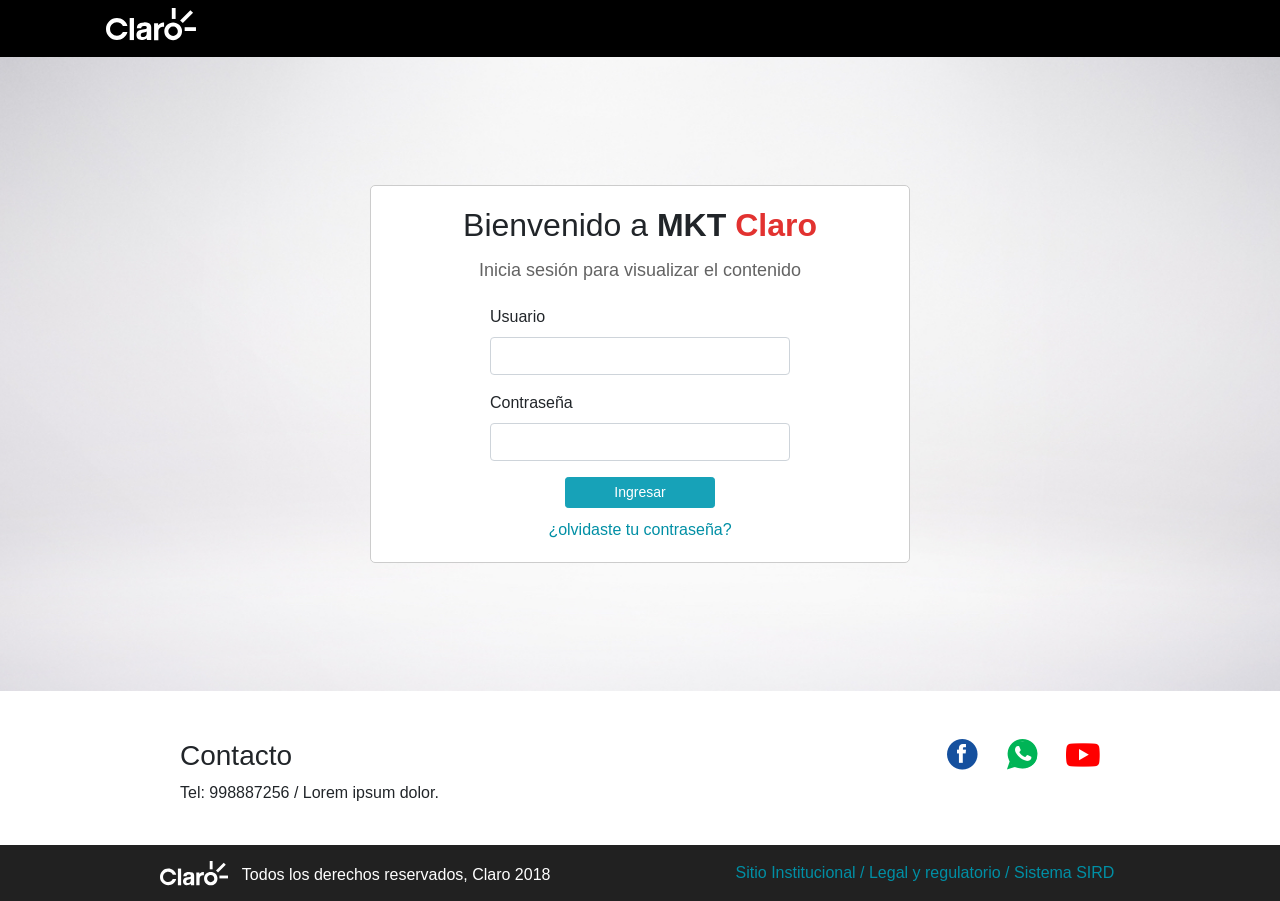
==== login.html @ d49c3069 "front files" ====
<!DOCTYPE html>
<html lang="es-PE">
<head>
	<meta charset="UTF-8"> 
	<meta name="viewport" content="width=device-width, initial-scale=1, shrink-to-fit=no"> 
	<title>Revista Digital</title> 

	<link rel="stylesheet" type="text/css" href="css/main.css">
	<link rel="stylesheet" type="text/css" href="css/bootstrap.css">

</head> 
<body>


	<header class="fixed-top">
		<div class="container">
			<div class="row">
				<div class="col-lg-12 no-gutters">
					<nav class="navbar navbar-dark">
						<a href="#"><img src="assets/logo-claro.svg" class="lg_claro img-fluid"></a>
					</nav>
				</div>
			</div>
		</div>
	</header>


	<div class="main">

		<section class="login-form">
			<div class="container">
				<div class="row">
					<div class="col-lg-6 mx-auto col-md-6 col-sm-12">

						<form class="formulario">
							<h2>Bienvenido a <strong>MKT</strong> <span>Claro</span></h2>
							<p>Inicia sesión para visualizar el contenido</p>
							<div class="content-form">
								<div class="form-group">
									<label for="usuario">Usuario</label>
									<input type="text" class="form-control" id="usuario" aria-describedby="user" placeholder="">
								</div>
								<div class="form-group">
									<label for="password">Contraseña</label>
									<input type="password" class="form-control" id="password" placeholder="">
								</div>

								<button type="submit" class="btn btn-primary btn-info btn-sm btn-ingresa" style="width: 150px;">Ingresar</button>
								<a href="#" class="enlace_ver"> ¿olvidaste tu contraseña?</a>
							</div>
							
						</form>
						
					</div>
				</div>
			</div>
		</section>


		<section class="contacto">
			<div class="container">
				<div class="row">
					<div class="col-lg-10 mx-auto">
						<div class="row pt-5 pb-4">
							<div class="col-md-6 col-sm-12">
									<h3>Contacto</h3>
									<p>Tel: 998887256 / Lorem ipsum dolor.</p>
							</div>
							<div class="col-md-6 col-sm-12 text-right">
								<a href="#"><img src="assets/icon-facebook.png" class="img-fluid"></a>
								<a href="#" class="ml-4"><img src="assets/icon-whatsapp.png" class="img-fluid"></a>
								<a href="#" class="ml-4"><img src="assets/icon-youtube.png" class="img-fluid"></a>
							</div>
						</div>
					</div>
				</div>
			</div>
		</section>


	</div>


	


	<footer>
		<div class="container">
			<div class="row pt-3">
				<div class="col-lg-6 col-md-12 text-center">
					<span class=""><img src="assets/logo-claro.svg" class="lg_claro-f"></span> <span>Todos los derechos reservados, Claro 2018</span>
				</div>
				<div class="col-lg-6 col-md-12 text-center text-right">
					<p class="enlace_ver">
						<a href="http://www.claro.com.pe/institucional/" target="_blank" class="enlace_ver">Sitio Institucional</a> /
						<a href="http://www.claro.com.pe/legal-y-regulatorio/" target="_blank" class="enlace_ver">Legal y regulatorio</a> /
						<a href="http://www2.osiptel.gob.pe/Devoluciones/Principal.aspx" target="_blank" class="enlace_ver">Sistema SIRD</a>
					</p>
				</div>
			</div>
		</div>
	</footer>


	<script src="js/jquery-3.3.1.slim.min.js"></script>
	<script src="js/popper.min.js"></script>
	<script src="js/bootstrap.min.js"></script>
	
</body>
</html>
---- css/main.css ----
*{
	margin:0;
	padding: 0;
}
header{
	background: #000000;
	height: 57px;
}
header .navbar a{
	color: #fff;
	text-decoration: none;
	font-size: 18px;
	font-weight: 400;
}
header .navbar a .text-sesion{
	display: inline-block;
	vertical-align: top;
	margin-top: 3px;
}

.lg_claro{
	padding-left: 5px;
	padding-bottom: 5px;
}
.lg_claro-f{
	padding-right: 10px;
	padding-bottom: 5px;
	height: 30px;
}
.bg-negro{
	background: #000;
	max-width: 350px;
	width: 100%;
}
@media screen and (max-width: 450px){
	.bg-negro{
		max-width: 100%;
	}
}
.bg_menu{
	position: fixed;
	z-index: -1;
	top:0;
	left: 0;
	margin-top: 57px;
	width: 100%;
	height: 100vh;
	background: rgba(255,255,255,.5);
}
.menu .item-menu{
	border-bottom: solid 1px #fff;
	padding: 5px 0;
}
.menu .item-menu a{
	color: #fff;
}
.menu .item-menu a:hover{
	color: #aaa;
}

.main{
	position: relative;
	display: block;
	padding-top: 57px;
}
.navbar-dark .navbar-toggler-icon{
	background-image: url('../assets/ico-menu.svg') !important;
}
.navbar-dark .navbar-toggler{
	outline: 0;
	color: rgba(255, 255, 255, 0) !important;
  border-color: rgba(255, 255, 255, 0) !important; 
}

.carousel-item .carousel-caption{
	padding-top: 0;
	padding-bottom: 0; 
	bottom: 0;
}

.catalogos{
	padding: 20px 0 40px;
}
.catalogos img{
	margin: 0 auto;
	display: block;
	margin-left: 5%; 
}

.catalogos h2{
	text-align: center;
	font-size: 26px;
	font-weight: 500;
	padding-top: 30px;
	padding-bottom: 30px;
}

.catalogos p{
	text-align: center;
	font-weight: 500;
}

.campanias{
	background: #f2f2f2;
	padding: 20px;
	text-align: center;
}
.campanias h2{
	text-align: center;
	font-size: 26px;
	font-weight: 500;
	padding-top: 30px;
	padding-bottom: 20px;
}
.enlace_ver{
	color: #008fa5;
	font-weight: 400;
}
.enlace_ver:hover{
	color: #008fa5;
}
footer{
	background: #212121;
	color: #fff;
}


.login-form{
	background: url('../assets/bg-form.jpg') no-repeat top center;
	background-size: cover;
	padding: 50px 20px;
	height: calc(100vh - 266px);

  display: -ms-flexbox;
  display: flex;
  -ms-flex-align: center;
  align-items: center;
  padding-top: 40px;
  padding-bottom: 40px;
  background-color: #f5f5f5;
}

.formulario{
	background: #fff;
	padding: 20px;
	border: solid 1px #ccc;
	border-radius: 5px;
}

.formulario h2{
	font-weight: 400;
	text-align: center;
}
.formulario h2 span{
	font-weight: 700;
	color: #e23230;
}
.formulario p{
	font-size: 18px;
	text-align: center;
	color: #636363;
	padding: 5px;
}
.content-form{
	max-width: 300px;
	margin: 0 auto;
}
.btn-ingresa{
	display: block !important;
	margin: 0 auto;
}
.formulario .enlace_ver{
	display: block;
	text-align: center;
	padding-top: 10px;
}
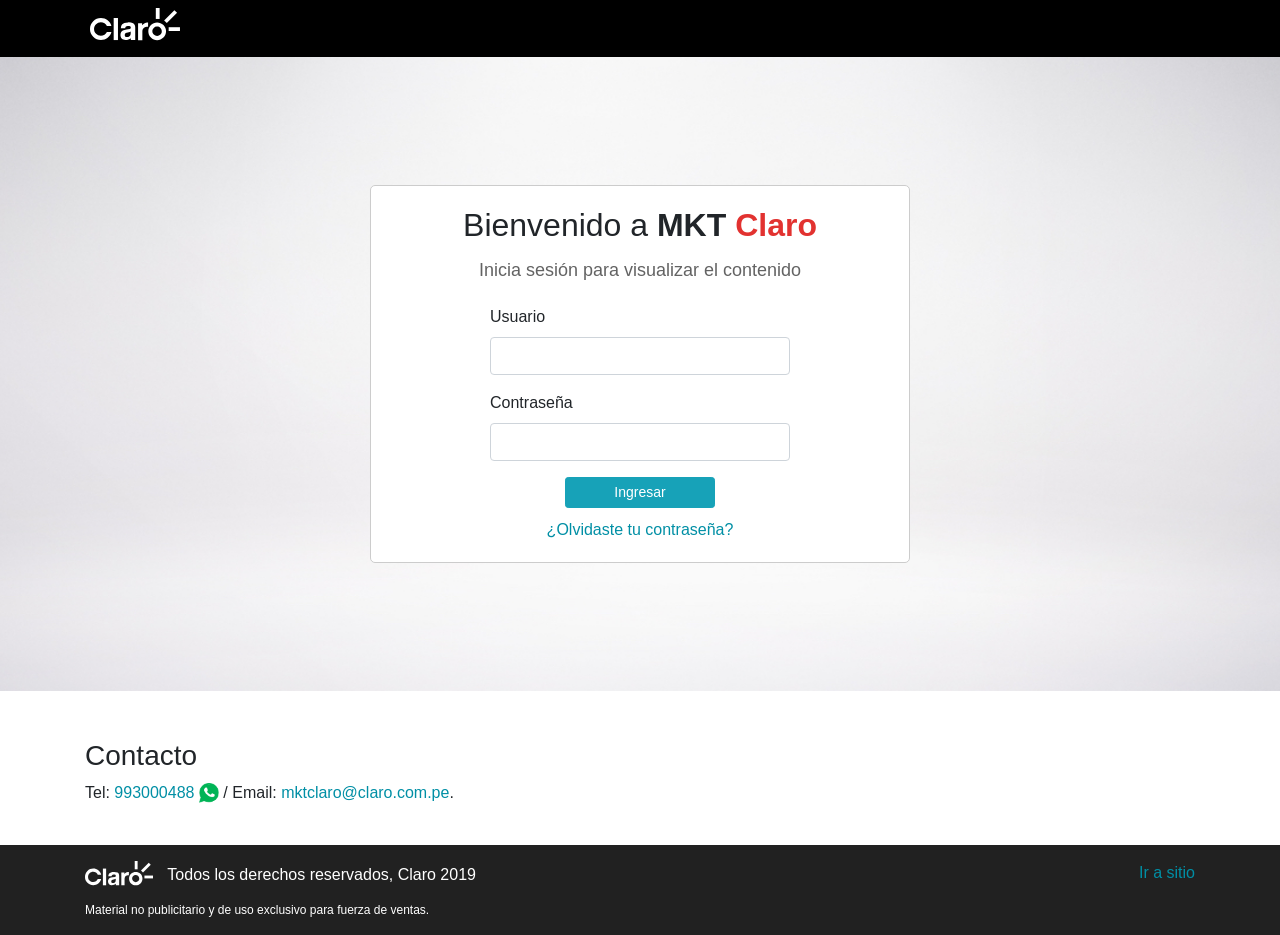
==== commit 808aa014: "cambio 2" ====
--- a/login.html
+++ b/login.html
@@ -16,7 +16,7 @@
 		<div class="container">
 			<div class="row">
 				<div class="col-lg-12 no-gutters">
-					<nav class="navbar navbar-dark">
+					<nav class="navbar navbar-dark mt-2">
 						<a href="#"><img src="assets/logo-claro.svg" class="lg_claro img-fluid"></a>
 					</nav>
 				</div>
@@ -45,8 +45,8 @@
 									<input type="password" class="form-control" id="password" placeholder="">
 								</div>
 
-								<button type="submit" class="btn btn-primary btn-info btn-sm btn-ingresa" style="width: 150px;">Ingresar</button>
-								<a href="#" class="enlace_ver"> ¿olvidaste tu contraseña?</a>
+								<button formaction="http://mediacontacts-app.com/claro/landings/revista-virtual/" type="submit" class="btn btn-primary btn-info btn-sm btn-ingresa" style="width: 150px;">Ingresar</button>
+								<a href="olvide-password.html" class="enlace_ver"> ¿Olvidaste tu contraseña?</a>
 							</div>
 							
 						</form>
@@ -60,16 +60,16 @@
 		<section class="contacto">
 			<div class="container">
 				<div class="row">
-					<div class="col-lg-10 mx-auto">
+					<div class="col-lg-12 mx-auto">
 						<div class="row pt-5 pb-4">
 							<div class="col-md-6 col-sm-12">
 									<h3>Contacto</h3>
-									<p>Tel: 998887256 / Lorem ipsum dolor.</p>
+									<p>Tel: <a href="tel:993000488" class="enlace_ver">993000488</a> <a href="https://api.whatsapp.com/send?phone=051993000488&text=%20"><img src="assets/icon-whatsapp.png" width="20px" class="img-fluid"></a> / Email: <a href="mailto:mktclaro@claro.com.pe" class="enlace_ver">mktclaro@claro.com.pe</a>.</p>
 							</div>
 							<div class="col-md-6 col-sm-12 text-right">
-								<a href="#"><img src="assets/icon-facebook.png" class="img-fluid"></a>
-								<a href="#" class="ml-4"><img src="assets/icon-whatsapp.png" class="img-fluid"></a>
-								<a href="#" class="ml-4"><img src="assets/icon-youtube.png" class="img-fluid"></a>
+								<!--<a href="#"><img src="assets/icon-facebook.svg" width="31px" class="img-fluid"></a>-->
+								<!--<a href="#" class="ml-4"><img src="assets/icon-whatsapp.png" class="img-fluid"></a>-->
+								<!--<a href="#" class="ml-4"><img src="assets/icon-youtube.svg" width="34px" class="img-fluid"></a>-->
 							</div>
 						</div>
 					</div>
@@ -87,15 +87,19 @@
 	<footer>
 		<div class="container">
 			<div class="row pt-3">
-				<div class="col-lg-6 col-md-12 text-center">
-					<span class=""><img src="assets/logo-claro.svg" class="lg_claro-f"></span> <span>Todos los derechos reservados, Claro 2018</span>
+				<div class="col-lg-8 col-md-8">
+					<span><img src="assets/logo-claro.svg" class="lg_claro-f"></span> <span class="derechos-reservados">Todos los derechos reservados, Claro 2019</span>
 				</div>
-				<div class="col-lg-6 col-md-12 text-center text-right">
-					<p class="enlace_ver">
-						<a href="http://www.claro.com.pe/institucional/" target="_blank" class="enlace_ver">Sitio Institucional</a> /
+				<div class="col-lg-4 col-md-4 text-right">
+					<p>
+						<a href="http://www.claro.com.pe/" target="_blank" class="enlace_ver">Ir a sitio </a>
+						<!--<a href="http://www.claro.com.pe/institucional/" target="_blank" class="enlace_ver">Sitio Institucional</a> /
 						<a href="http://www.claro.com.pe/legal-y-regulatorio/" target="_blank" class="enlace_ver">Legal y regulatorio</a> /
-						<a href="http://www2.osiptel.gob.pe/Devoluciones/Principal.aspx" target="_blank" class="enlace_ver">Sistema SIRD</a>
+						<a href="http://www2.osiptel.gob.pe/Devoluciones/Principal.aspx" target="_blank" class="enlace_ver">Sistema SIRD</a>-->
 					</p>
+				</div>
+				<div class="col-md-12">
+					<p style="font-size:12px;">Material no publicitario y de uso exclusivo para fuerza de ventas.</p>					
 				</div>
 			</div>
 		</div>
--- a/css/main.css
+++ b/css/main.css
@@ -5,6 +5,9 @@
 header{
 	background: #000000;
 	height: 57px;
+}
+header .navbar{
+	padding: 0;
 }
 header .navbar a{
 	color: #fff;
@@ -17,6 +20,11 @@
 	vertical-align: top;
 	margin-top: 3px;
 }
+@media screen and (max-width: 450px){
+	header .navbar a .text-sesion{
+		display: none;
+	}
+}
 
 .lg_claro{
 	padding-left: 5px;
@@ -26,6 +34,12 @@
 	padding-right: 10px;
 	padding-bottom: 5px;
 	height: 30px;
+}
+@media screen and (max-width: 450px) {
+	.lg_claro-f{
+		display: block;
+		margin: 0 auto;
+	}
 }
 .bg-negro{
 	background: #000;
@@ -47,17 +61,23 @@
 	height: 100vh;
 	background: rgba(255,255,255,.5);
 }
-.menu .item-menu{
+
+.menu-main .item-menu{
 	border-bottom: solid 1px #fff;
-	padding: 5px 0;
-}
-.menu .item-menu a{
+	padding: 5px 5px 5px 25px ;
+}
+.menu-main .item-menu:hover{
+	background: #fff;
+}
+.menu-main .item-menu a{
 	color: #fff;
 }
-.menu .item-menu a:hover{
-	color: #aaa;
-}
-
+.menu-main .item-menu a:hover{
+	color: #000;
+}
+#main-nav .navbar-toggler{
+	padding: 0 !important;
+}
 .main{
 	position: relative;
 	display: block;
@@ -69,7 +89,7 @@
 .navbar-dark .navbar-toggler{
 	outline: 0;
 	color: rgba(255, 255, 255, 0) !important;
-  border-color: rgba(255, 255, 255, 0) !important; 
+	border-color: rgba(255, 255, 255, 0) !important; 
 }
 
 .carousel-item .carousel-caption{
@@ -100,6 +120,10 @@
 	font-weight: 500;
 }
 
+.catalogos-m{
+	display: block;
+}
+
 .campanias{
 	background: #f2f2f2;
 	padding: 20px;
@@ -122,6 +146,19 @@
 footer{
 	background: #212121;
 	color: #fff;
+}
+
+.contacto{
+	width: 100%;
+}
+
+@media screen and (max-width: 540px) {
+	.contacto{
+		text-align: center;
+	}
+	.contacto .text-right{
+		text-align: center !important;
+	}
 }
 
 
@@ -131,13 +168,18 @@
 	padding: 50px 20px;
 	height: calc(100vh - 266px);
 
-  display: -ms-flexbox;
-  display: flex;
-  -ms-flex-align: center;
-  align-items: center;
-  padding-top: 40px;
-  padding-bottom: 40px;
-  background-color: #f5f5f5;
+	display: -ms-flexbox;
+	display: flex;
+	-ms-flex-align: center;
+	align-items: center;
+	padding-top: 40px;
+	padding-bottom: 40px;
+	background-color: #f5f5f5;
+}
+@media screen and (max-width: 540px){
+	.login-form{
+		height: 540px;
+	}
 }
 
 .formulario{
@@ -175,4 +217,167 @@
 	padding-top: 10px;
 }
 
-
+/*--menu--*/
+.main-nav {
+	/*background: darkslateblue;*/
+	height: 57px;
+	display: flex;
+	justify-content: flex-end;
+	align-items: center;
+}
+/*.menu {
+	transition: all 0.5s;
+	margin: 0;
+	padding: 0;
+	list-style: none;
+	display: flex;
+	opacity: 1;
+	visibility: visible;
+}*/
+.menu__item {
+	margin: 0 15px;
+}
+.menu__link {
+	color: #fff;
+	text-decoration: none;
+}
+.menu-bar {
+	width: 30px;
+	margin: 0;
+	cursor: pointer;
+	display: inline-block;
+	vertical-align: middle;
+}
+.uno, .dos, .tres {
+	width: 100%;
+	background: white;
+	height: 3px;
+	transition: all 0.5s;
+}
+.dos {
+	margin: 5px 0;
+}
+/*animacion*/
+
+.mostrar .uno {
+	transform: rotate(45deg) translate(5px, 5px);
+}
+.mostrar .dos {
+	opacity: 0;
+}
+.mostrar .tres {
+	transform: rotate(-45deg) translate(6px, -7px);
+}
+.mostrar .menu{
+	visibility: visible;
+	opacity: 1;
+}
+
+.btnwp-w{
+	display: inline-block;
+}
+.btnwp-m{
+	display: none !important;
+}
+@media screen and (max-width: 1100px){
+	.btnwp-w{
+		display: none !important;
+	}
+	.btnwp-m{
+		display: inline-block !important;
+	}
+	.catalogos-m{
+		display: none;
+	}
+}
+
+
+@media screen and (max-width: 540px){
+	.container .row .col-6 .h4{
+		font-size: 22px;
+	}
+	.container .row .col-6 a.btn{
+		font-size: 0.8rem;
+	}
+}
+
+@media screen and (max-width:325px) {
+	.container .row .col-6 .h4 {
+		font-size: 18px;
+		margin-top: 4px;
+		display: inline-block;
+	}
+}
+
+.main .container .dropdown{
+	width: 70px;
+	display: inline-block;
+	vertical-align: top;
+}
+@media screen and (max-width: 325px){
+	.main .container .dropdown{
+		width: 47px;
+	}
+}
+
+.main .container .dropdown .dropdown-menu.show{
+	min-width: 60px;
+}
+
+.main .container .dropdown .dropdown-item{
+	text-align: center;
+	padding: 0.25rem 0.25rem;
+}
+
+
+.ico-compartir{
+	padding: 5px 5px 5px !important;
+}
+@media screen and (max-width:325px){
+	.ico-compartir{
+		padding: 2px 3px 5px !important;
+	}
+	.ico-compartir img{
+		width: 20px;
+	}
+}
+
+
+.linkmodal{
+	cursor: pointer;
+	opacity: 1;
+	transition: all linear 0.5s;
+	-webkit-transition: all linear 0.5s;
+}
+.linkmodal:hover{
+	opacity: 0.7;
+}
+.linkmodal img{
+	transform:scale(1.0);
+	transition: all linear 0.2s;
+	-webkit-transition: all linear 0.2s;
+}
+.linkmodal:hover img{
+	transform:scale(1.02);
+}
+
+
+.derechos-reservados{
+	font-size: 1rem;
+}
+@media screen and (max-width: 450px) {
+	.derechos-reservados{
+		font-size: 14px;
+		display: block;
+		text-align: center;
+	}
+}
+
+@media screen and (max-width: 450px) {
+	footer .container .row p {
+		text-align: center;
+	}
+
+}
+
+
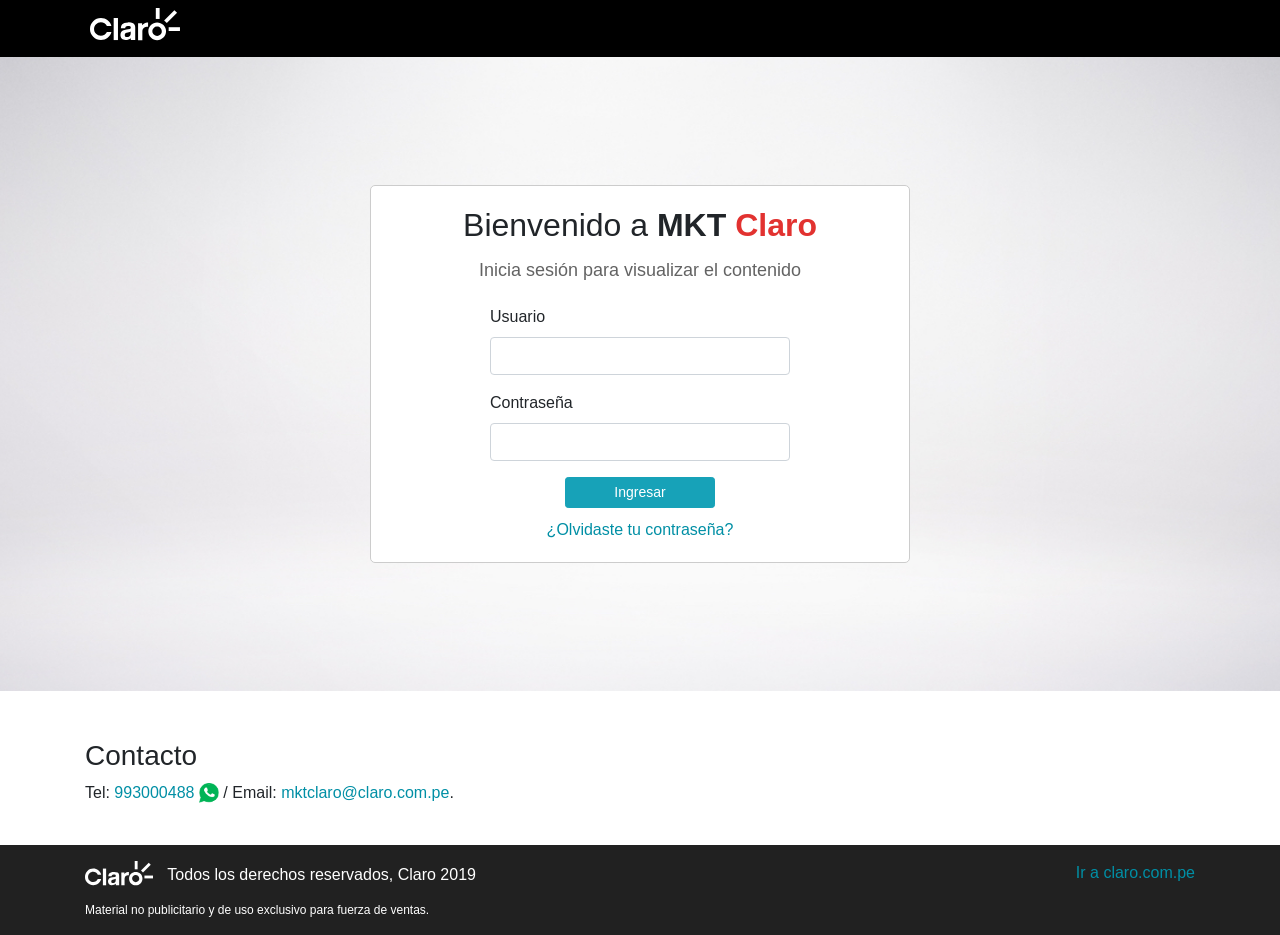
==== commit a60db3c8: "actualiza link footer y javascrip modal" ====
--- a/login.html
+++ b/login.html
@@ -92,7 +92,7 @@
 				</div>
 				<div class="col-lg-4 col-md-4 text-right">
 					<p>
-						<a href="http://www.claro.com.pe/" target="_blank" class="enlace_ver">Ir a sitio </a>
+						<a href="http://www.claro.com.pe/" target="_blank" class="enlace_ver">Ir a claro.com.pe </a>
 						<!--<a href="http://www.claro.com.pe/institucional/" target="_blank" class="enlace_ver">Sitio Institucional</a> /
 						<a href="http://www.claro.com.pe/legal-y-regulatorio/" target="_blank" class="enlace_ver">Legal y regulatorio</a> /
 						<a href="http://www2.osiptel.gob.pe/Devoluciones/Principal.aspx" target="_blank" class="enlace_ver">Sistema SIRD</a>-->
--- a/css/main.css
+++ b/css/main.css
@@ -342,6 +342,22 @@
 	}
 }
 
+.modal-content{
+	background-color: transparent !important; 
+	border: 0 !important;
+	
+}
+.modal-content .modal-header{
+	background: transparent !important;
+	border: 0 !important;
+}
+.modal-content .modal-body{
+	background-color: #000 !important;
+}
+.modal-content .modal-header .close{
+	color: #fff !important;
+	padding: 0;
+}
 
 .linkmodal{
 	cursor: pointer;
@@ -379,5 +395,15 @@
 	}
 
 }
-
-
+.salto{
+
+}
+@media screen and (max-width: 769px) {
+	.salto{
+		display: block;
+    visibility: hidden;
+    height: 0px;
+	}
+}
+
+
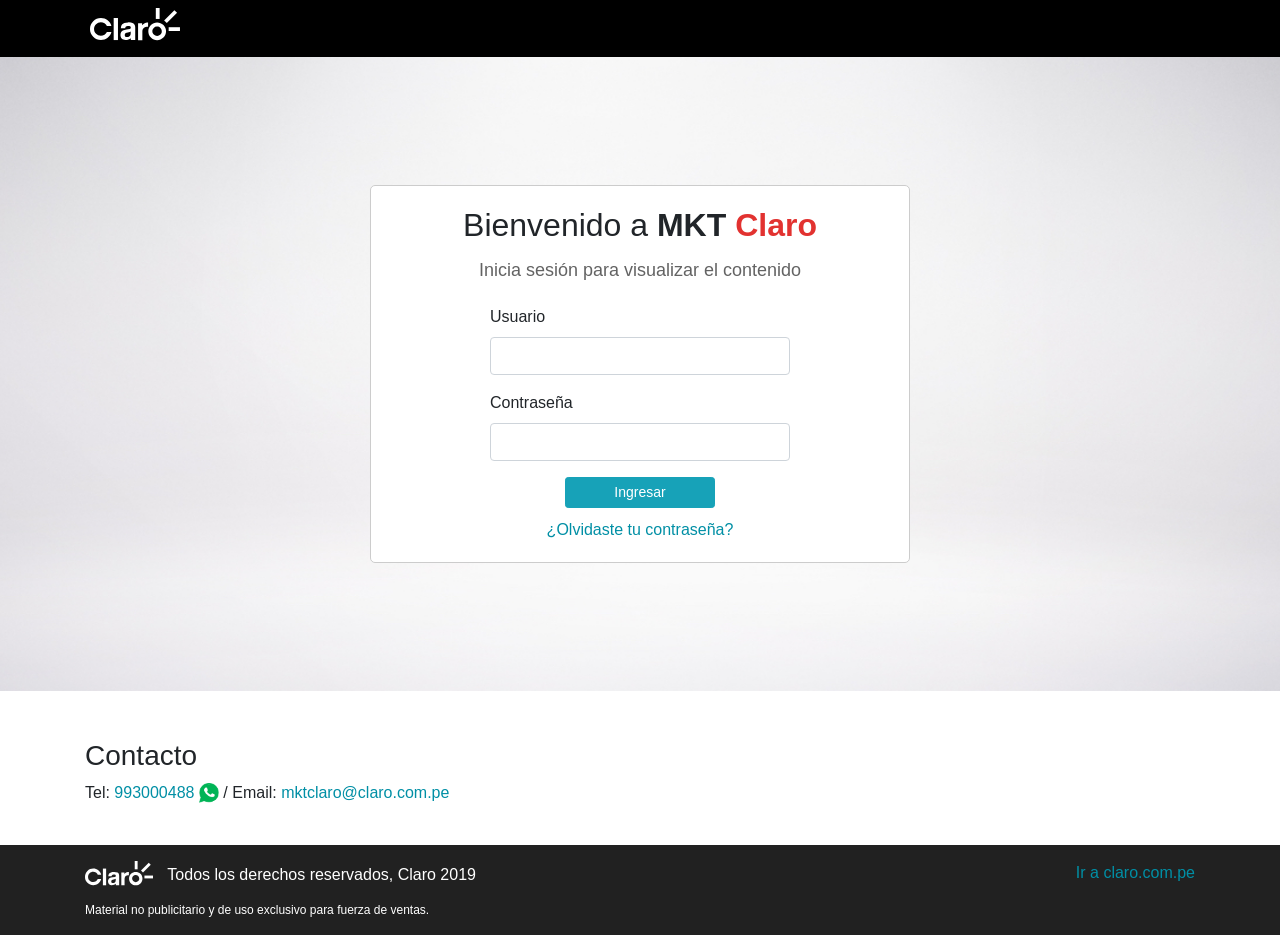
==== commit f88ae09d: "ajuste de tamaño en index minivideos y quitar punto del correo" ====
--- a/login.html
+++ b/login.html
@@ -64,7 +64,7 @@
 						<div class="row pt-5 pb-4">
 							<div class="col-md-6 col-sm-12">
 									<h3>Contacto</h3>
-									<p>Tel: <a href="tel:993000488" class="enlace_ver">993000488</a> <a href="https://api.whatsapp.com/send?phone=051993000488&text=%20"><img src="assets/icon-whatsapp.png" width="20px" class="img-fluid"></a> / Email: <a href="mailto:mktclaro@claro.com.pe" class="enlace_ver">mktclaro@claro.com.pe</a>.</p>
+									<p>Tel: <a href="tel:993000488" class="enlace_ver">993000488</a> <a href="https://api.whatsapp.com/send?phone=051993000488&text=%20"><img src="assets/icon-whatsapp.png" width="20px" class="img-fluid"></a> / Email: <a href="mailto:mktclaro@claro.com.pe" class="enlace_ver">mktclaro@claro.com.pe</a></p>
 							</div>
 							<div class="col-md-6 col-sm-12 text-right">
 								<!--<a href="#"><img src="assets/icon-facebook.svg" width="31px" class="img-fluid"></a>-->
--- a/css/main.css
+++ b/css/main.css
@@ -405,5 +405,14 @@
     height: 0px;
 	}
 }
-
-
+.mini-wv{
+	max-width: 275px !important;
+}
+
+@media screen and (max-width: 1200px) {
+	.mini-wv{
+		max-width: 100% !important;
+	}
+}
+
+
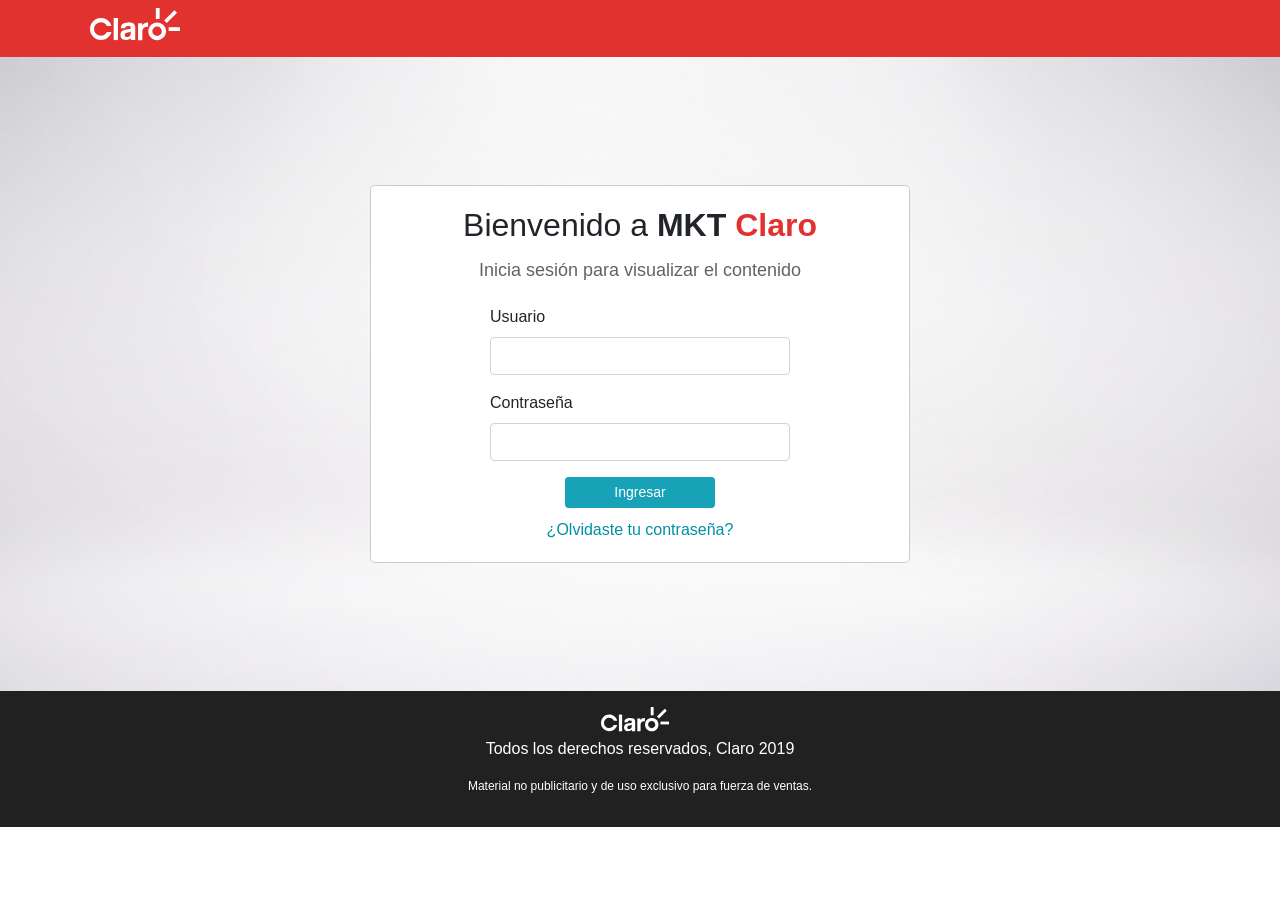
==== commit 02404fe1: "actualizacion de contenido y porlet" ====
--- a/login.html
+++ b/login.html
@@ -63,8 +63,12 @@
 					<div class="col-lg-12 mx-auto">
 						<div class="row pt-5 pb-4">
 							<div class="col-md-6 col-sm-12">
-									<h3>Contacto</h3>
-									<p>Tel: <a href="tel:993000488" class="enlace_ver">993000488</a> <a href="https://api.whatsapp.com/send?phone=051993000488&text=%20"><img src="assets/icon-whatsapp.png" width="20px" class="img-fluid"></a> / Email: <a href="mailto:mktclaro@claro.com.pe" class="enlace_ver">mktclaro@claro.com.pe</a></p>
+									<h3>Contáctanos</h3>
+									<p>Whatsapp: 
+										<a href="https://api.whatsapp.com/send?phone=051993000488&text=%20" >
+										<img src="assets/icon-whatsapp.png" width="20px" class="img-fluid"> 993000488
+										</a> <!--<a href="tel:993000488" >993000488</a>-->  <span class="salto">/</span> Email: <a href="mailto:mktclaro@claro.com.pe" >mktclaro@claro.com.pe</a>
+									</p>
 							</div>
 							<div class="col-md-6 col-sm-12 text-right">
 								<!--<a href="#"><img src="assets/icon-facebook.svg" width="31px" class="img-fluid"></a>-->
@@ -87,19 +91,10 @@
 	<footer>
 		<div class="container">
 			<div class="row pt-3">
-				<div class="col-lg-8 col-md-8">
-					<span><img src="assets/logo-claro.svg" class="lg_claro-f"></span> <span class="derechos-reservados">Todos los derechos reservados, Claro 2019</span>
-				</div>
-				<div class="col-lg-4 col-md-4 text-right">
-					<p>
-						<a href="http://www.claro.com.pe/" target="_blank" class="enlace_ver">Ir a claro.com.pe </a>
-						<!--<a href="http://www.claro.com.pe/institucional/" target="_blank" class="enlace_ver">Sitio Institucional</a> /
-						<a href="http://www.claro.com.pe/legal-y-regulatorio/" target="_blank" class="enlace_ver">Legal y regulatorio</a> /
-						<a href="http://www2.osiptel.gob.pe/Devoluciones/Principal.aspx" target="_blank" class="enlace_ver">Sistema SIRD</a>-->
-					</p>
-				</div>
-				<div class="col-md-12">
-					<p style="font-size:12px;">Material no publicitario y de uso exclusivo para fuerza de ventas.</p>					
+				<div class="col-md-12 text-center">
+					<img src="assets/logo-claro.svg" class="lg_claro-f"><br>
+					<p class="derechos-reservados">Todos los derechos reservados, Claro 2019</p>
+					<p class="pb-3" style="font-size:12px;">Material no publicitario y de uso exclusivo para fuerza de ventas.</p>					
 				</div>
 			</div>
 		</div>
--- a/css/main.css
+++ b/css/main.css
@@ -3,7 +3,7 @@
 	padding: 0;
 }
 header{
-	background: #000000;
+	background: #e23230;
 	height: 57px;
 }
 header .navbar{
@@ -98,13 +98,33 @@
 	bottom: 0;
 }
 
+
+.mkt{
+	background: #f7f7f7;
+	padding: 40px 20px;
+}
+
+.mkt .tit-icon{
+	display: block;
+	padding: 0px 0;
+	font-size: 16px;
+	font-weight: 700;
+	color: #000;
+}
+
+
+
 .catalogos{
 	padding: 20px 0 40px;
 }
+.catalogos .row{
+	overflow: hidden;
+	text-align: center;
+}
 .catalogos img{
 	margin: 0 auto;
 	display: block;
-	margin-left: 5%; 
+	margin-left: 10%; 
 }
 
 .catalogos h2{
@@ -115,9 +135,41 @@
 	padding-bottom: 30px;
 }
 
-.catalogos p{
-	text-align: center;
+.col-lg-5c {
+  width: 20%;
+  float: left;
+  padding: 0 5px;
+  box-sizing: border-box;
+}
+@media screen and (max-width: 768px) {
+	.col-lg-5c {
+	  width: 33%;
+	  float: none;
+	  display: inline-block;
+	  vertical-align: top;
+	}
+}
+@media screen and (max-width: 450px) {
+	.col-lg-5c {
+	  width: 50%;
+	}
+}
+
+.catalogos .container .row .col-lg-5c  h3{
+	text-align: center;
+	font-size: 20px;
 	font-weight: 500;
+	padding-top: 0px;
+	padding-bottom: 5px;
+}
+.catalogos .container .row .col-lg-5c .enlace_ver:hover{
+	text-decoration: none;
+}
+
+.catalogos .container .row .col-lg-5c  p{
+	text-align: center;
+	font-size: 14px;
+	color: #000;
 }
 
 .catalogos-m{
@@ -150,6 +202,7 @@
 
 .contacto{
 	width: 100%;
+	display: none;
 }
 
 @media screen and (max-width: 540px) {
@@ -405,6 +458,7 @@
     height: 0px;
 	}
 }
+
 .mini-wv{
 	max-width: 275px !important;
 }
@@ -415,4 +469,23 @@
 	}
 }
 
-
+.banner-w{
+	display: block;
+}
+@media screen and (max-width: 550px){
+	.banner-w{
+		display: none !important;
+	}
+}
+.banner-m{
+	display: none;
+}
+@media screen and (max-width: 550px){
+	.banner-m{
+		display: block !important;
+	}
+}
+
+
+
+
